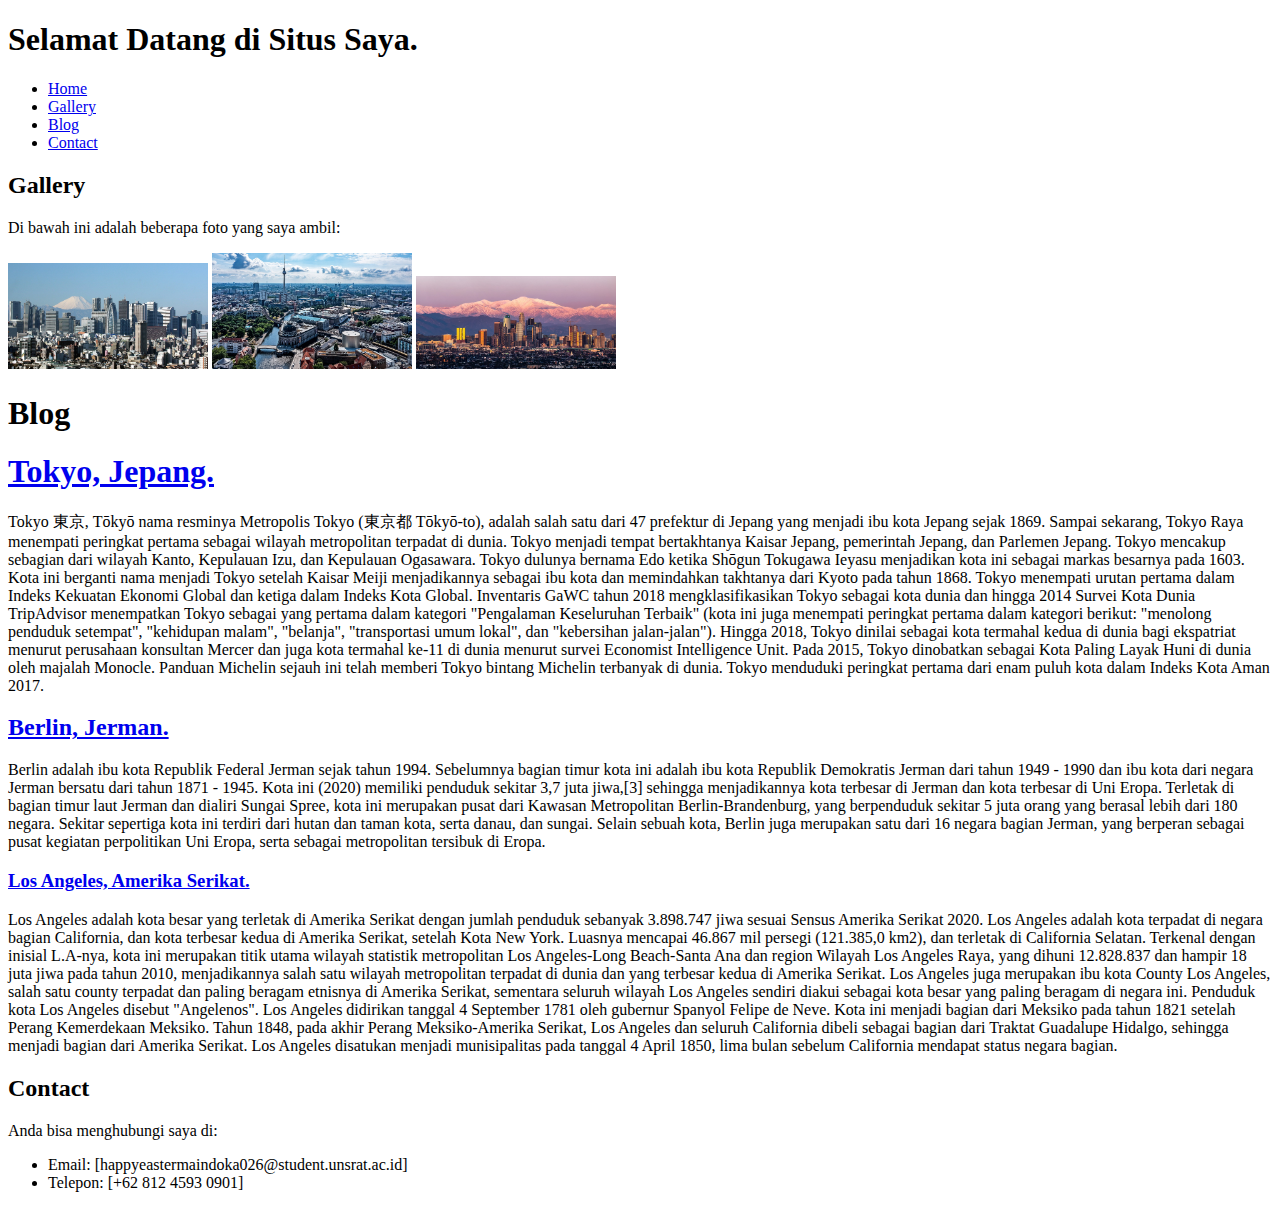
==== index.html @ ff051221 "tmbh file html" ====
<!DOCTYPE html>
<html lang="id">
<head>
    <meta charset="UTF-8">
    <meta name="viewport" content="width=device-width, initial-scale=1.0">
    <title>Portofolio Saya</title>
</head>
<body>

    <!-- Bagian Beranda -->
    <div id="home">
        <h1>Selamat Datang di Situs Saya.</h1>
        <nav>
            <ul>
                <li><a href="#home">Home</a></li>
                <li><a href="#gallery">Gallery</a></li>
                <li><a href="#blog">Blog</a></li>
                <li><a href="#contact">Contact</a></li>
            </ul>
        </nav>

    <!-- Bagian Gallery -->
    <div id="gallery">
        <h2>Gallery</h2>
        <p>Di bawah ini adalah beberapa foto yang saya ambil:</p>
        <div>
            <img src="images/foto1.jpg" alt="Kyoto, Jepang." width="200">
            <img src="images/foto2.jpg" alt="Foto 2" width="200">
            <img src="images/foto3.jpg" alt="Foto 3" width="200">
        </div>
    </div>

    <!-- Bagian Blog -->
    <div id="blog">
        <h1>Blog</h1>
        <article>
        <h1><a href="https://id.wikipedia.org/wiki/Tokyo" target="_blank">Tokyo, Jepang.</a></h1>
        <p>Tokyo 東京, Tōkyō nama resminya Metropolis Tokyo (東京都 Tōkyō-to), adalah salah satu dari 47 prefektur di Jepang yang menjadi ibu kota Jepang sejak 1869.
            
            Sampai sekarang, Tokyo Raya menempati peringkat pertama sebagai wilayah metropolitan terpadat di dunia.
            
            Tokyo menjadi tempat bertakhtanya Kaisar Jepang, pemerintah Jepang, dan Parlemen Jepang. 
            
            Tokyo mencakup sebagian dari wilayah Kanto, Kepulauan Izu, dan Kepulauan Ogasawara.
            
            Tokyo dulunya bernama Edo ketika Shōgun Tokugawa Ieyasu menjadikan kota ini sebagai markas besarnya pada 1603. 
            
            Kota ini berganti nama menjadi Tokyo setelah Kaisar Meiji menjadikannya sebagai ibu kota dan memindahkan takhtanya dari Kyoto pada tahun 1868.

            Tokyo menempati urutan pertama dalam Indeks Kekuatan Ekonomi Global dan ketiga dalam Indeks Kota Global. 
            
            Inventaris GaWC tahun 2018 mengklasifikasikan Tokyo sebagai kota dunia dan hingga 2014 Survei Kota Dunia TripAdvisor menempatkan Tokyo sebagai yang pertama dalam kategori "Pengalaman Keseluruhan Terbaik" (kota ini juga menempati peringkat pertama dalam kategori berikut: "menolong penduduk setempat", "kehidupan malam", "belanja", "transportasi umum lokal", dan "kebersihan jalan-jalan").
            
            Hingga 2018, Tokyo dinilai sebagai kota termahal kedua di dunia bagi ekspatriat menurut perusahaan konsultan Mercer dan juga kota termahal ke-11 di dunia menurut survei Economist Intelligence Unit.
            
            Pada 2015, Tokyo dinobatkan sebagai Kota Paling Layak Huni di dunia oleh majalah Monocle.
            
            Panduan Michelin sejauh ini telah memberi Tokyo bintang Michelin terbanyak di dunia.
            
            Tokyo menduduki peringkat pertama dari enam puluh kota dalam Indeks Kota Aman 2017.
        </p>
    </article>
    <article>
        <h2><a href="https://id.wikipedia.org/wiki/Berlin" target="_blank">Berlin, Jerman.</a></h2>
        <p>Berlin adalah ibu kota Republik Federal Jerman sejak tahun 1994. 
            
            Sebelumnya bagian timur kota ini adalah ibu kota Republik Demokratis Jerman dari tahun 1949 - 1990 dan ibu kota dari negara Jerman bersatu dari tahun 1871 - 1945.
            
            Kota ini (2020) memiliki penduduk sekitar 3,7 juta jiwa,[3] sehingga menjadikannya kota terbesar di Jerman dan kota terbesar di Uni Eropa.
            
            Terletak di bagian timur laut Jerman dan dialiri Sungai Spree, kota ini merupakan pusat dari Kawasan Metropolitan Berlin-Brandenburg, yang berpenduduk sekitar 5 juta orang yang berasal lebih dari 180 negara.
            
            Sekitar sepertiga kota ini terdiri dari hutan dan taman kota, serta danau, dan sungai.

            Selain sebuah kota, Berlin juga merupakan satu dari 16 negara bagian Jerman, yang berperan sebagai pusat kegiatan perpolitikan Uni Eropa, serta sebagai metropolitan tersibuk di Eropa.
        <p>
    </article>
    <article>
        <h3><a href="https://id.wikipedia.org/wiki/Los_Angeles" target="_blank">Los Angeles, Amerika Serikat.</a></h3>
        <p>Los Angeles adalah kota besar yang terletak di Amerika Serikat dengan jumlah penduduk sebanyak 3.898.747 jiwa sesuai Sensus Amerika Serikat 2020.
            
            Los Angeles adalah kota terpadat di negara bagian California, dan kota terbesar kedua di Amerika Serikat, setelah Kota New York. 
            
            Luasnya mencapai 46.867 mil persegi (121.385,0 km2), dan terletak di California Selatan.
            
            Terkenal dengan inisial L.A-nya, kota ini merupakan titik utama wilayah statistik metropolitan Los Angeles-Long Beach-Santa Ana dan region Wilayah Los Angeles Raya, yang dihuni 12.828.837 dan hampir 18 juta jiwa pada tahun 2010, menjadikannya salah satu wilayah metropolitan terpadat di dunia dan yang terbesar kedua di Amerika Serikat.
            
            Los Angeles juga merupakan ibu kota County Los Angeles, salah satu county terpadat dan paling beragam etnisnya di Amerika Serikat, sementara seluruh wilayah Los Angeles sendiri diakui sebagai kota besar yang paling beragam di negara ini.
            
            Penduduk kota Los Angeles disebut "Angelenos".

            Los Angeles didirikan tanggal 4 September 1781 oleh gubernur Spanyol Felipe de Neve.
            
            Kota ini menjadi bagian dari Meksiko pada tahun 1821 setelah Perang Kemerdekaan Meksiko.
            
            Tahun 1848, pada akhir Perang Meksiko-Amerika Serikat, Los Angeles dan seluruh California dibeli sebagai bagian dari Traktat Guadalupe Hidalgo, sehingga menjadi bagian dari Amerika Serikat.
            
            Los Angeles disatukan menjadi munisipalitas pada tanggal 4 April 1850, lima bulan sebelum California mendapat status negara bagian.
        <p>
        <article>
    <div>


    <!-- Bagian Contact -->
    <div id="contact">
        <h2>Contact</h2>
        <p>Anda bisa menghubungi saya di:</p>
        <ul>
            <li>Email: [happyeastermaindoka026@student.unsrat.ac.id]</li>
            <li>Telepon: [+62 812 4593 0901]</li>
        </ul>
    </div>

</body>
</html>
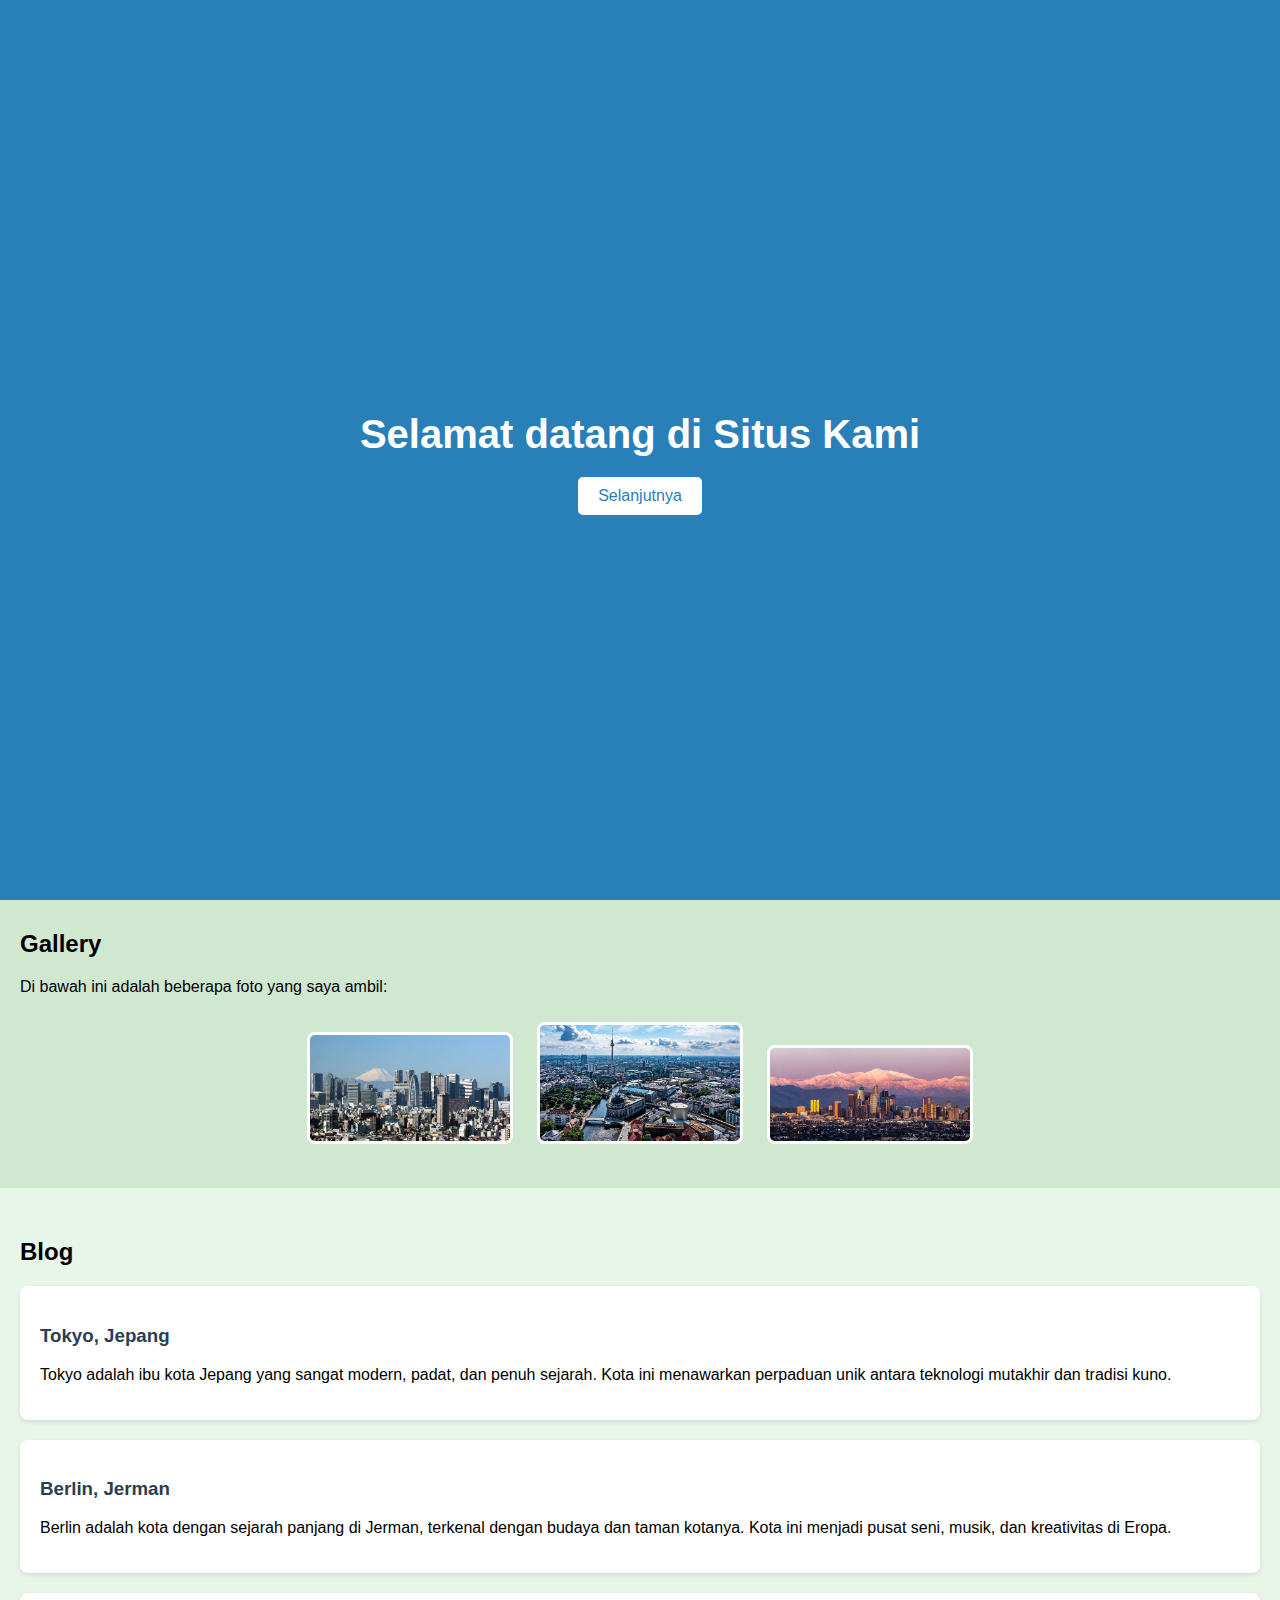
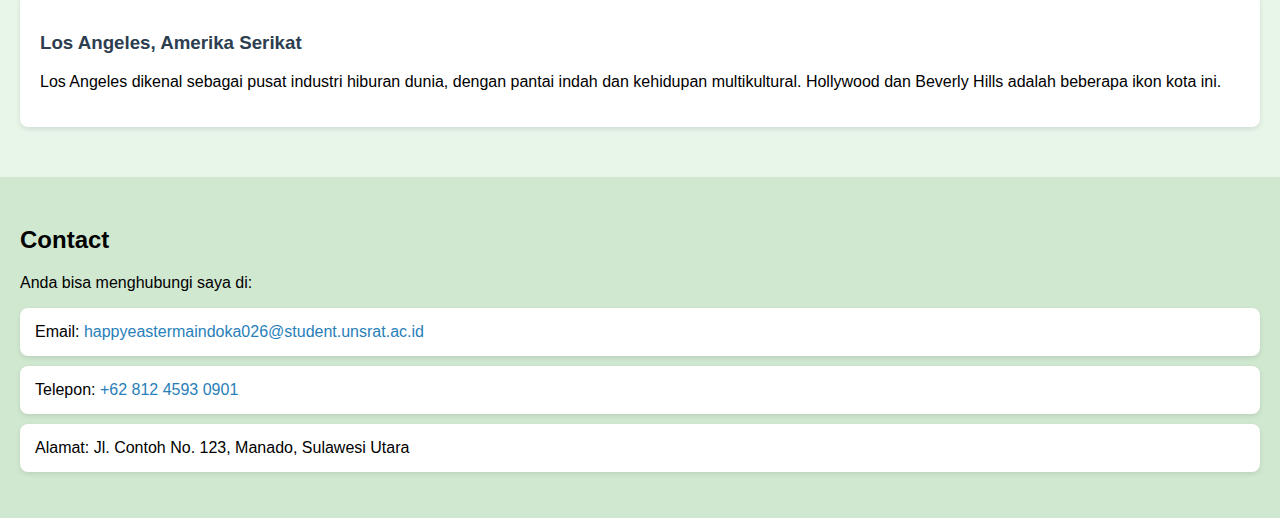
==== commit d8b0f745: "Update index.html" ====
--- a/index.html
+++ b/index.html
@@ -4,12 +4,198 @@
     <meta charset="UTF-8">
     <meta name="viewport" content="width=device-width, initial-scale=1.0">
     <title>Portofolio Saya</title>
+    <style>
+        body {
+            margin: 0;
+            font-family: Arial, sans-serif;
+            background-color: #e8f5e9; /* Background hijau muda untuk seluruh body */
+        }
+
+        /* SPLASH SCREEN */
+        #intro-screen {
+            position: fixed;
+            top: 0;
+            left: 0;
+            height: 100vh;
+            width: 100%;
+            background-color: #2980b9;
+            color: white;
+            display: flex;
+            flex-direction: column;
+            align-items: center;
+            justify-content: center;
+            z-index: 999;
+            opacity: 1;
+            transition: opacity 1s ease;
+        }
+
+        #intro-screen.fade-out {
+            opacity: 0;
+            pointer-events: none;
+        }
+
+        #intro-screen h1 {
+            font-size: 2.5em;
+            margin-bottom: 20px;
+        }
+
+        #intro-screen button {
+            padding: 10px 20px;
+            font-size: 1em;
+            border: none;
+            border-radius: 5px;
+            background-color: white;
+            color: #2980b9;
+            cursor: pointer;
+            transition: 0.3s;
+        }
+
+        #intro-screen button:hover {
+            background-color: #23e723;
+            color: white;
+        }
+
+        /* NAVBAR & UMUM */
+        nav ul {
+            list-style: none;
+            display: flex;
+            background-color: #2c3e50;
+            padding: 10px;
+            margin: 0;
+        }
+
+        nav ul li {
+            margin-right: 20px;
+        }
+
+        nav ul li a {
+            color: #33ce4d;
+            text-decoration: none;
+            padding: 8px 12px;
+            border-radius: 4px;
+            transition: background 0.3s;
+        }
+
+        nav ul li a:hover {
+            background-color: #3498db;
+            color: white;
+        }
+
+        .section {
+            padding: 20px;
+        }
+
+        /* Konten Beranda */
+        #home {
+            min-height: calc(100vh - 60px); /* Tinggi penuh dikurangi navbar */
+        }
+
+        .welcome-box {
+            background-color: rgba(255, 255, 255, 0.8); /* Kotak semi transparan */
+            padding: 30px;
+            border-radius: 10px;
+            max-width: 800px;
+            margin: 20px auto;
+            box-shadow: 0 4px 8px rgba(0,0,0,0.1);
+        }
+
+        /* Gallery */
+        #gallery {
+            background-color: #d0e8d0; /* Warna hijau lebih tua sedikit */
+            padding: 30px 20px;
+        }
+
+        #gallery img {
+            margin: 10px;
+            cursor: pointer;
+            transition: transform 0.3s;
+            border-radius: 8px;
+            border: 3px solid white;
+        }
+
+        #gallery img:hover {
+            transform: scale(1.05);
+            box-shadow: 0px 6px 12px rgba(0,0,0,0.15);
+        }
+
+        /* Blog */
+        #blog {
+            background-color: #e8f5e9; /* Kembali ke hijau muda */
+            padding: 30px 20px;
+        }
+
+        #blog article {
+            background-color: white;
+            padding: 20px;
+            margin-bottom: 20px;
+            border-radius: 8px;
+            box-shadow: 0 2px 5px rgba(0,0,0,0.1);
+        }
+
+        #blog article a {
+            color: #2c3e50;
+            text-decoration: none;
+        }
+
+        #blog article a:hover {
+            color: #3498db;
+            text-decoration: underline;
+        }
+
+        /* Contact */
+        #contact {
+            background-color: #d0e8d0; /* Warna hijau lebih tua sedikit */
+            padding: 30px 20px;
+        }
+
+        #contact ul {
+            list-style-type: none;
+            padding: 0;
+        }
+
+        #contact li {
+            margin-bottom: 10px;
+            background-color: white;
+            padding: 15px;
+            border-radius: 8px;
+            box-shadow: 0 2px 5px rgba(0,0,0,0.1);
+        }
+
+        #contact a {
+            color: #2980b9;
+            text-decoration: none;
+        }
+
+        #contact a:hover {
+            text-decoration: underline;
+        }
+    </style>
+    <script>
+        function showAlert(imageDesc) {
+            alert("Anda mengklik gambar: " + imageDesc);
+        }
+
+        function goToHome() {
+            const intro = document.getElementById("intro-screen");
+            intro.classList.add("fade-out");
+
+            // Sembunyikan elemen setelah animasi selesai (1 detik)
+            setTimeout(() => {
+                intro.style.display = "none";
+            }, 1000);
+        }
+    </script>
 </head>
 <body>
 
-    <!-- Bagian Beranda -->
-    <div id="home">
-        <h1>Selamat Datang di Situs Saya.</h1>
+    <!-- UI AWAL (SPLASH SCREEN) -->
+    <div id="intro-screen">
+        <h1>Selamat datang di Situs Kami</h1>
+        <button onclick="goToHome()">Selanjutnya</button>
+    </div>
+
+    <!-- BERANDA -->
+    <div id="home" class="section">
         <nav>
             <ul>
                 <li><a href="#home">Home</a></li>
@@ -18,96 +204,49 @@
                 <li><a href="#contact">Contact</a></li>
             </ul>
         </nav>
-
-    <!-- Bagian Gallery -->
-    <div id="gallery">
+        <div class="welcome-box">
+            <h2>Beranda</h2>
+            <p>Ini adalah halaman utama dari situs portofolio saya.</p>
+            <p>Selamat datang di website pribadi saya yang menampilkan berbagai karya dan pengalaman saya.</p>
+        </div>
+    </div>
+
+    <!-- GALLERY -->
+    <div id="gallery" class="section">
         <h2>Gallery</h2>
         <p>Di bawah ini adalah beberapa foto yang saya ambil:</p>
-        <div>
-            <img src="images/foto1.jpg" alt="Kyoto, Jepang." width="200">
-            <img src="images/foto2.jpg" alt="Foto 2" width="200">
-            <img src="images/foto3.jpg" alt="Foto 3" width="200">
+        <div style="text-align: center;">
+            <img src="images/foto1.jpg" alt="Kyoto, Jepang." width="200" onclick="showAlert('Kyoto, Jepang')">
+            <img src="images/foto2.jpg" alt="Foto 2" width="200" onclick="showAlert('Foto 2')">
+            <img src="images/foto3.jpg" alt="Foto 3" width="200" onclick="showAlert('Foto 3')">
         </div>
     </div>
 
-    <!-- Bagian Blog -->
-    <div id="blog">
-        <h1>Blog</h1>
+    <!-- BLOG -->
+    <div id="blog" class="section">
+        <h2>Blog</h2>
         <article>
-        <h1><a href="https://id.wikipedia.org/wiki/Tokyo" target="_blank">Tokyo, Jepang.</a></h1>
-        <p>Tokyo 東京, Tōkyō nama resminya Metropolis Tokyo (東京都 Tōkyō-to), adalah salah satu dari 47 prefektur di Jepang yang menjadi ibu kota Jepang sejak 1869.
-            
-            Sampai sekarang, Tokyo Raya menempati peringkat pertama sebagai wilayah metropolitan terpadat di dunia.
-            
-            Tokyo menjadi tempat bertakhtanya Kaisar Jepang, pemerintah Jepang, dan Parlemen Jepang. 
-            
-            Tokyo mencakup sebagian dari wilayah Kanto, Kepulauan Izu, dan Kepulauan Ogasawara.
-            
-            Tokyo dulunya bernama Edo ketika Shōgun Tokugawa Ieyasu menjadikan kota ini sebagai markas besarnya pada 1603. 
-            
-            Kota ini berganti nama menjadi Tokyo setelah Kaisar Meiji menjadikannya sebagai ibu kota dan memindahkan takhtanya dari Kyoto pada tahun 1868.
-
-            Tokyo menempati urutan pertama dalam Indeks Kekuatan Ekonomi Global dan ketiga dalam Indeks Kota Global. 
-            
-            Inventaris GaWC tahun 2018 mengklasifikasikan Tokyo sebagai kota dunia dan hingga 2014 Survei Kota Dunia TripAdvisor menempatkan Tokyo sebagai yang pertama dalam kategori "Pengalaman Keseluruhan Terbaik" (kota ini juga menempati peringkat pertama dalam kategori berikut: "menolong penduduk setempat", "kehidupan malam", "belanja", "transportasi umum lokal", dan "kebersihan jalan-jalan").
-            
-            Hingga 2018, Tokyo dinilai sebagai kota termahal kedua di dunia bagi ekspatriat menurut perusahaan konsultan Mercer dan juga kota termahal ke-11 di dunia menurut survei Economist Intelligence Unit.
-            
-            Pada 2015, Tokyo dinobatkan sebagai Kota Paling Layak Huni di dunia oleh majalah Monocle.
-            
-            Panduan Michelin sejauh ini telah memberi Tokyo bintang Michelin terbanyak di dunia.
-            
-            Tokyo menduduki peringkat pertama dari enam puluh kota dalam Indeks Kota Aman 2017.
-        </p>
-    </article>
-    <article>
-        <h2><a href="https://id.wikipedia.org/wiki/Berlin" target="_blank">Berlin, Jerman.</a></h2>
-        <p>Berlin adalah ibu kota Republik Federal Jerman sejak tahun 1994. 
-            
-            Sebelumnya bagian timur kota ini adalah ibu kota Republik Demokratis Jerman dari tahun 1949 - 1990 dan ibu kota dari negara Jerman bersatu dari tahun 1871 - 1945.
-            
-            Kota ini (2020) memiliki penduduk sekitar 3,7 juta jiwa,[3] sehingga menjadikannya kota terbesar di Jerman dan kota terbesar di Uni Eropa.
-            
-            Terletak di bagian timur laut Jerman dan dialiri Sungai Spree, kota ini merupakan pusat dari Kawasan Metropolitan Berlin-Brandenburg, yang berpenduduk sekitar 5 juta orang yang berasal lebih dari 180 negara.
-            
-            Sekitar sepertiga kota ini terdiri dari hutan dan taman kota, serta danau, dan sungai.
-
-            Selain sebuah kota, Berlin juga merupakan satu dari 16 negara bagian Jerman, yang berperan sebagai pusat kegiatan perpolitikan Uni Eropa, serta sebagai metropolitan tersibuk di Eropa.
-        <p>
-    </article>
-    <article>
-        <h3><a href="https://id.wikipedia.org/wiki/Los_Angeles" target="_blank">Los Angeles, Amerika Serikat.</a></h3>
-        <p>Los Angeles adalah kota besar yang terletak di Amerika Serikat dengan jumlah penduduk sebanyak 3.898.747 jiwa sesuai Sensus Amerika Serikat 2020.
-            
-            Los Angeles adalah kota terpadat di negara bagian California, dan kota terbesar kedua di Amerika Serikat, setelah Kota New York. 
-            
-            Luasnya mencapai 46.867 mil persegi (121.385,0 km2), dan terletak di California Selatan.
-            
-            Terkenal dengan inisial L.A-nya, kota ini merupakan titik utama wilayah statistik metropolitan Los Angeles-Long Beach-Santa Ana dan region Wilayah Los Angeles Raya, yang dihuni 12.828.837 dan hampir 18 juta jiwa pada tahun 2010, menjadikannya salah satu wilayah metropolitan terpadat di dunia dan yang terbesar kedua di Amerika Serikat.
-            
-            Los Angeles juga merupakan ibu kota County Los Angeles, salah satu county terpadat dan paling beragam etnisnya di Amerika Serikat, sementara seluruh wilayah Los Angeles sendiri diakui sebagai kota besar yang paling beragam di negara ini.
-            
-            Penduduk kota Los Angeles disebut "Angelenos".
-
-            Los Angeles didirikan tanggal 4 September 1781 oleh gubernur Spanyol Felipe de Neve.
-            
-            Kota ini menjadi bagian dari Meksiko pada tahun 1821 setelah Perang Kemerdekaan Meksiko.
-            
-            Tahun 1848, pada akhir Perang Meksiko-Amerika Serikat, Los Angeles dan seluruh California dibeli sebagai bagian dari Traktat Guadalupe Hidalgo, sehingga menjadi bagian dari Amerika Serikat.
-            
-            Los Angeles disatukan menjadi munisipalitas pada tanggal 4 April 1850, lima bulan sebelum California mendapat status negara bagian.
-        <p>
+            <h3><a href="https://id.wikipedia.org/wiki/Tokyo" target="_blank">Tokyo, Jepang</a></h3>
+            <p>Tokyo adalah ibu kota Jepang yang sangat modern, padat, dan penuh sejarah. Kota ini menawarkan perpaduan unik antara teknologi mutakhir dan tradisi kuno.</p>
+        </article>
         <article>
-    <div>
-
-
-    <!-- Bagian Contact -->
-    <div id="contact">
+            <h3><a href="https://id.wikipedia.org/wiki/Berlin" target="_blank">Berlin, Jerman</a></h3>
+            <p>Berlin adalah kota dengan sejarah panjang di Jerman, terkenal dengan budaya dan taman kotanya. Kota ini menjadi pusat seni, musik, dan kreativitas di Eropa.</p>
+        </article>
+        <article>
+            <h3><a href="https://id.wikipedia.org/wiki/Los_Angeles" target="_blank">Los Angeles, Amerika Serikat</a></h3>
+            <p>Los Angeles dikenal sebagai pusat industri hiburan dunia, dengan pantai indah dan kehidupan multikultural. Hollywood dan Beverly Hills adalah beberapa ikon kota ini.</p>
+        </article>
+    </div>
+
+    <!-- KONTAK -->
+    <div id="contact" class="section">
         <h2>Contact</h2>
         <p>Anda bisa menghubungi saya di:</p>
         <ul>
-            <li>Email: [happyeastermaindoka026@student.unsrat.ac.id]</li>
-            <li>Telepon: [+62 812 4593 0901]</li>
+            <li>Email: <a href="mailto:happyeastermaindoka026@student.unsrat.ac.id">happyeastermaindoka026@student.unsrat.ac.id</a></li>
+            <li>Telepon: <a href="tel:+6281245930901">+62 812 4593 0901</a></li>
+            <li>Alamat: Jl. Contoh No. 123, Manado, Sulawesi Utara</li>
         </ul>
     </div>
 
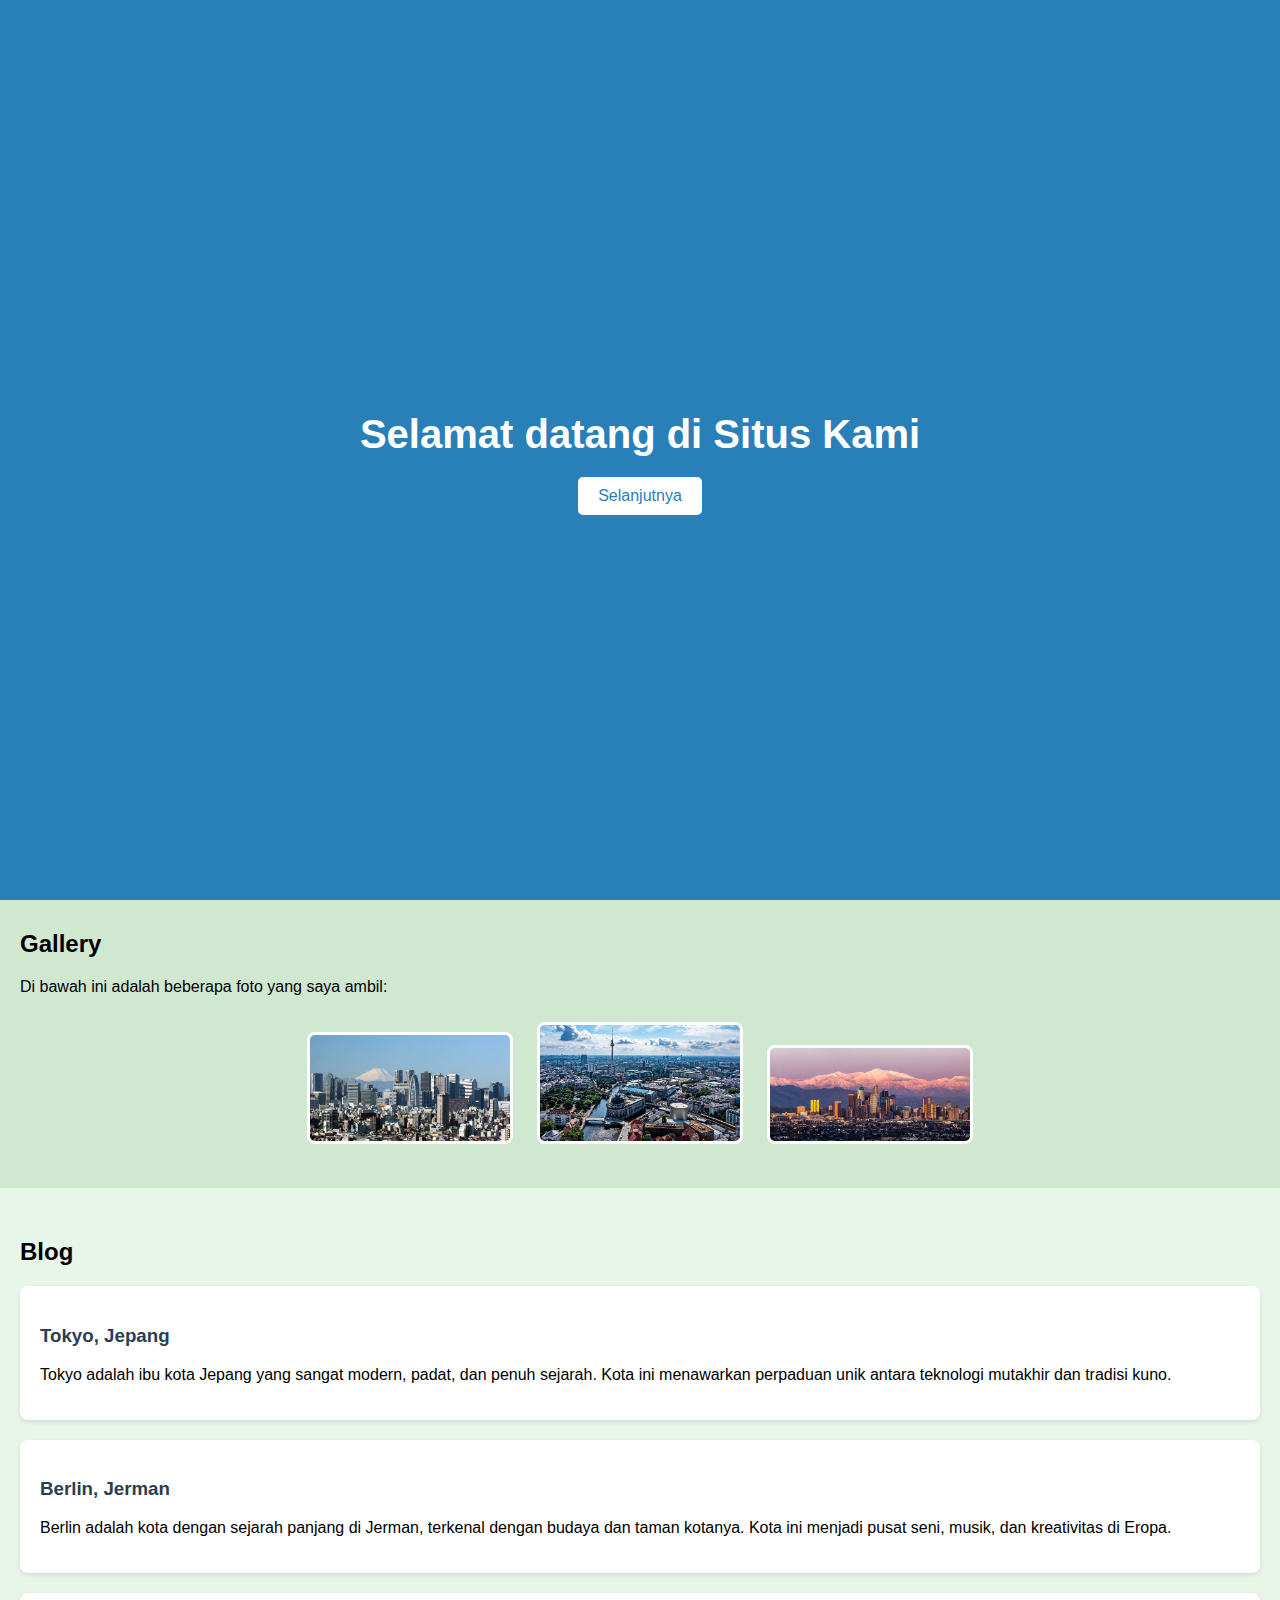
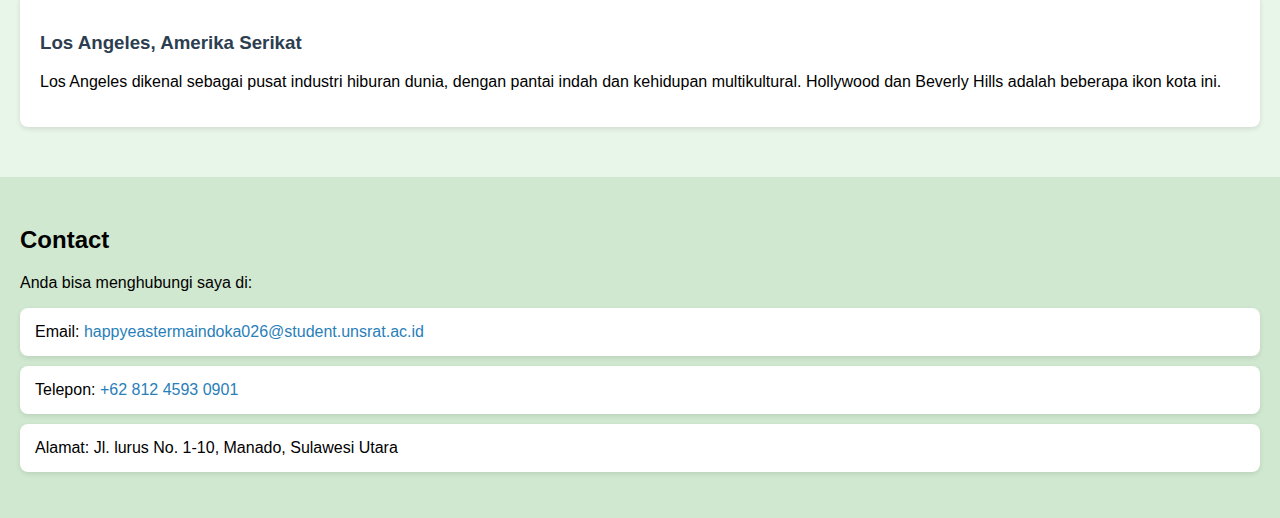
==== commit 3d74ba3d: "index.html" ====
--- a/index.html
+++ b/index.html
@@ -246,7 +246,7 @@
         <ul>
             <li>Email: <a href="mailto:happyeastermaindoka026@student.unsrat.ac.id">happyeastermaindoka026@student.unsrat.ac.id</a></li>
             <li>Telepon: <a href="tel:+6281245930901">+62 812 4593 0901</a></li>
-            <li>Alamat: Jl. Contoh No. 123, Manado, Sulawesi Utara</li>
+            <li>Alamat: Jl. lurus No. 1-10, Manado, Sulawesi Utara</li>
         </ul>
     </div>
 
